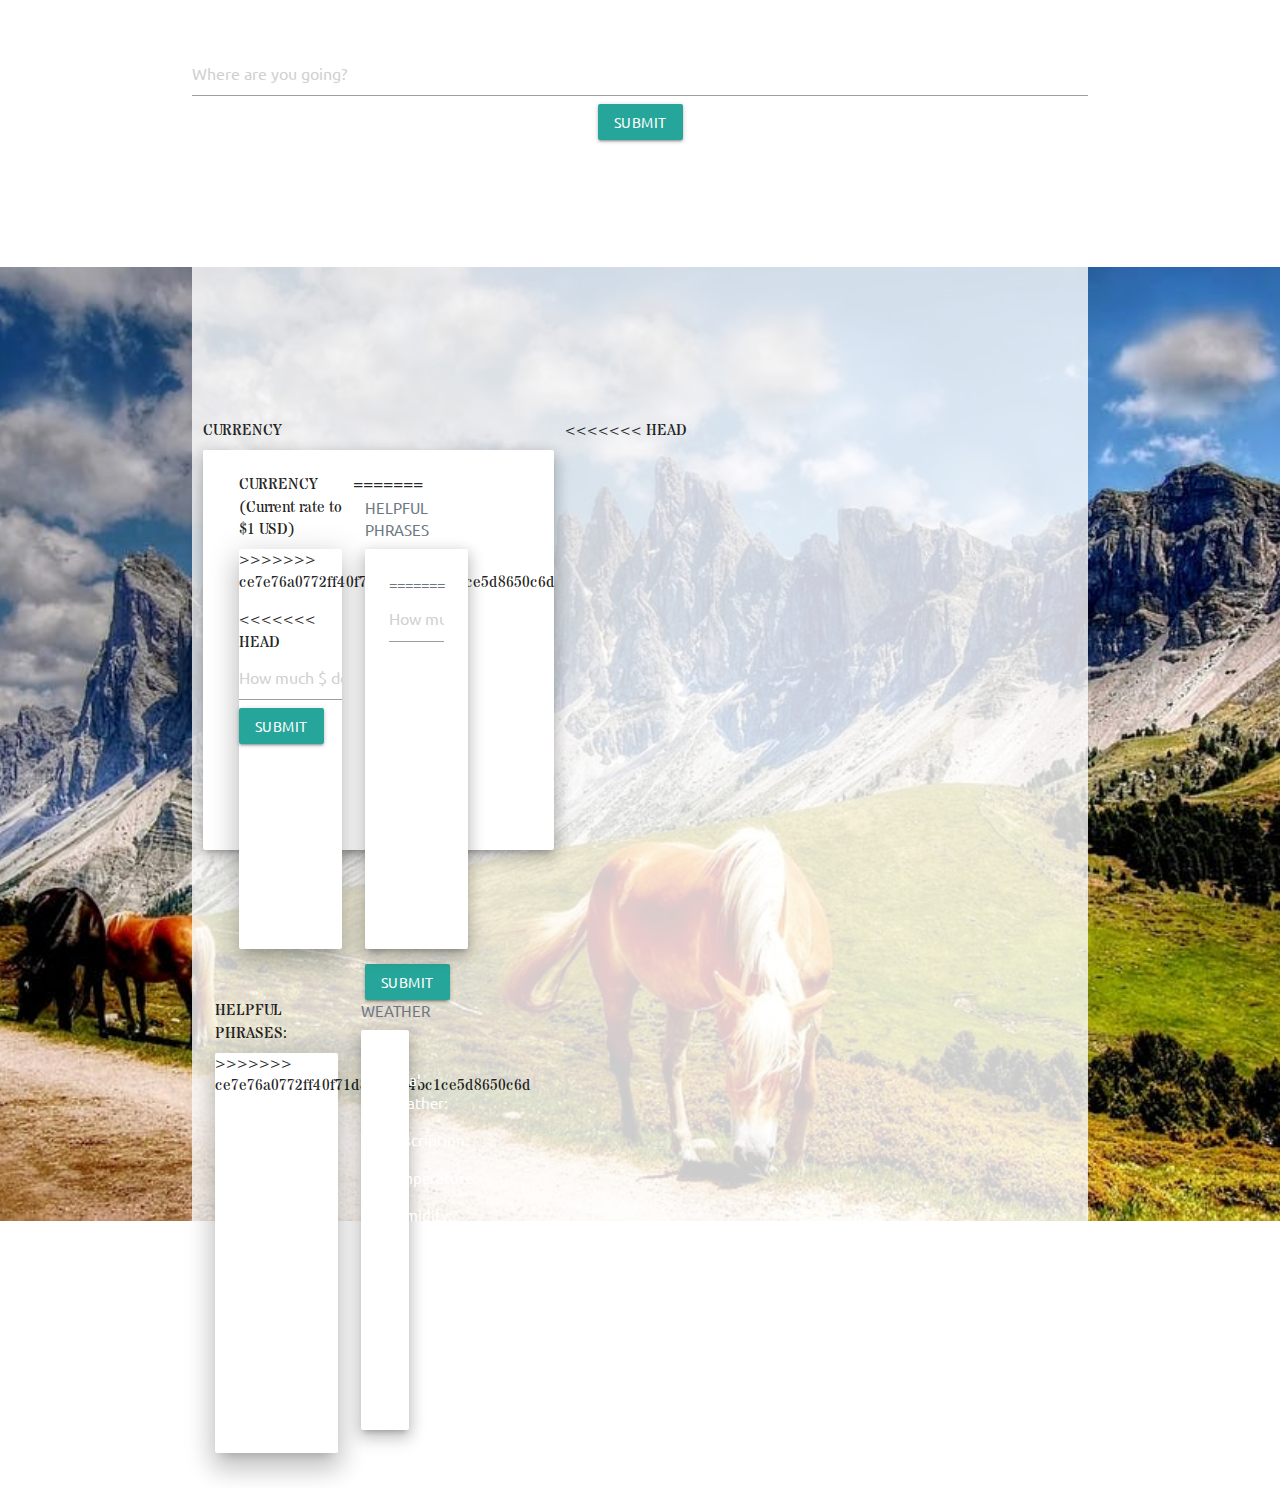
==== index.html @ 08480591 "Merge pull request #37 from DearLorditsNate/fonts" ====
<!DOCTYPE html>
<html>

<head>
  <meta charset="utf-8" />
  <meta http-equiv="X-UA-Compatible" content="IE=edge">
  <title>Traveler Check | Main Page</title>
  <meta name="viewport" content="width=device-width, initial-scale=1">
<!-- Materialize CSS-->
  <link rel="stylesheet" href="https://cdnjs.cloudflare.com/ajax/libs/materialize/1.0.0/css/materialize.min.css">
<!-- Css -->
  <link rel="stylesheet" type="text/css" media="screen" href="assets/css/style.css" />
<!-- google fonts -->
<link href="https://fonts.googleapis.com/css?family=Stardos+Stencil:700|Ubuntu:700" rel="stylesheet">
</head>



<body>
<!-- Start container -->
  <div class="container transparency">
<!-- Header Row -->
    <div class="row header-row">
      <div class="row s12">
<!-- Search Bar -->
        <form class="center-align">
          <div class="form-group">
            <input type="text" class="form-control z-depth-3 notransparency" id="city" placeholder="Where are you going?">
          </div>
          <button type="submit" class="btn" id="search">Submit</button>
        </form>
      </div>
    </div>

    <!-- Location Row -->
    <div class="row">
      <div class="col s12 center-align">
        <h3 id="location"></h3>
      </div>
    </div>

<!-- Location Row -->
    <div class="row">
      <div class="col s12 center-align">
        <h3 id="location"></h3>
      </div>
    </div>



<!-- Content Row -->
    <div class="row">
<<<<<<< HEAD
<!-- Content Left -->
<!-- Currency -->
      <div class="col s5 cur">CURRENCY
        <div class="card card-panel medium z-depth-3 test1 notransparency">
=======
      <!-- Content Left -->
      <!-- Currency -->
      <div class="col s5">CURRENCY (Current rate to $1 USD)
        <div class="card medium z-depth-4 test1 notransparency">
>>>>>>> ce7e76a0772ff40f71d8c83864bc1ce5d8650c6d
          <p class="white-text">
            <span class="white-text" id="currency">
            </span>
          </p>
          <div class="form-group">
<<<<<<< HEAD
            <input type="text" class="form-control z-depth-3 notransparency" id="money" placeholder="How much $ do you want to bring?">
          </div>
          <button type="submit" class="btn" id="convert">Submit</button>
        </div>
      </div>



<!-- Phrases -->
      <div class="col s5 phr">HELPFUL PHRASES
        <div class="card card-panel medium z-depth-3 test2 notransparency">
=======
            <input type="text" class="form-control z-depth-4 notransparency" id="money" placeholder="How much $ do you want to bring?">
          </div>
          <button type="submit" class="btn" id="convert">Submit</button>
          <div id="result"></div>
        </div>
      </div>

      <!-- Phrases -->
      <div class="col s5">HELPFUL PHRASES:
        <div class="card medium z-depth-4 test2 notransparency">
>>>>>>> ce7e76a0772ff40f71d8c83864bc1ce5d8650c6d
          <p class="white-text">
            <span class="white-text" id="phrases">
            </span>
          </p>
        </div>
      </div>



<!-- Content Right -->
<!-- WEATHER -->
      <div class="col s2 wea">WEATHER
        <div class="card card-panel medium z-depth-3 test3 notransparency">
<!-- Local Weather -->
          <p class="white-text">
            Local Weather:
            <span class="white-text" id="weather">
            </span>
<!-- Description -->
          <p class="white-text">
            Description:
            <span class="white-text" id="description">
            </span>
          <p class="white-text">
<!-- Temperature -->
            Temperature:
            <span class="white-text" id="temperature">
            </span>
<!-- Weather Icon -->
          <div id="icon">
          </div>
          <p class="white-text">
<!-- Humidity -->
            Humidity:
            <span class="white-text" id="humidity">
            </span>
          </p>
        </div>
      </div>
    </div>
  </div>









<!-- Moment JS  <script src="https://cdnjs.cloudflare.com/ajax/libs/moment-timezone/0.5.23/moment-timezone.min.js"></script> -->


<!-- Jquery -->
  <script src="https://code.jquery.com/jquery-3.3.1.min.js" integrity="sha256-FgpCb/KJQlLNfOu91ta32o/NMZxltwRo8QtmkMRdAu8="
    crossorigin="anonymous"></script>
<!-- Materialize JS -->
  <script src="https://cdnjs.cloudflare.com/ajax/libs/materialize/1.0.0/js/materialize.min.js"></script>
<!-- Currency Codes -->
  <script src="assets/javascript/currency_codes.js"></script>
<!-- Javascript -->
  <script src="assets/javascript/app.js"></script>

</body>

</html>
---- assets/css/style.css ----
body {
    background-image: url("../images/bg.jpg");
    background-repeat: no-repeat;
    background-position: center;
    background-size: 120%;
    font-family: 'Ubuntu', sans-serif;
    font-family: 'Stardos Stencil', cursive;
}



#location {
    font-family: 'Stardos Stencil', cursive;
    margin-bottom: 100px;
    color: #32383E;
}



.transparency {
    background-color: white; 
    size: auto;
    background-color: rgba(255, 255, 255, 0.8);
}



.notransparency {
    background-color: white;
}



form {
    margin-top: 50px;
}

<<<<<<< HEAD


.cur {
    font-family: 'Ubuntu', sans-serif;
    color: #6C7782;
    font-size: 15px;
}



.phr {
    font-family: 'Ubuntu', sans-serif;
    color: #6C7782;
    font-size: 15px;
}



.wea {
    font-family: 'Ubuntu', sans-serif;
    color: #6C7782;
    font-size: 15px;
}



#city {
=======
#city,
#money {
>>>>>>> ce7e76a0772ff40f71d8c83864bc1ce5d8650c6d
    border-radius: 40px;
    padding: 10px;
    margin-top: 30px;
    margin-bottom: 10px;
    max-width: 60%;
    background-color: white;
    text-align: center;
    font-family: 'Ubuntu', sans-serif;
    font-size: 24px;
    opacity: 1;
}



#money {
    border-radius: 40px;
    margin-top: 30px;
    margin-bottom: 10px;
    max-width: 95%;
    background-color: white;
    text-align: center;
    font-family: 'Ubuntu', sans-serif;
    font-size: 15px;
    opacity: 1;
    float: center;
}



#placeholder {
    color: gray;
}

<<<<<<< HEAD


#search {
    width: 90px;
=======
#search,
#convert {
    width: 100px;
>>>>>>> ce7e76a0772ff40f71d8c83864bc1ce5d8650c6d
    height: 50px;
    font-size: 15px;
    border-radius: 40px;
    background-color: rgb(4, 174, 253);
    text-align: center;
    font-family: 'Ubuntu', sans-serif;
}



#convert {
    width: 72px;
    height: 40px;
    font-size: 10px;
    border-radius: 40px;
    background-color: rgb(4, 174, 253);
    text-align: center;
    font-family: 'Ubuntu', sans-serif;
    }



.test1 {
    background-color: turquoise;
}



.test2 {
    background-color: cornflowerblue;
}



.test3 {
    background-color: slateblue;
}
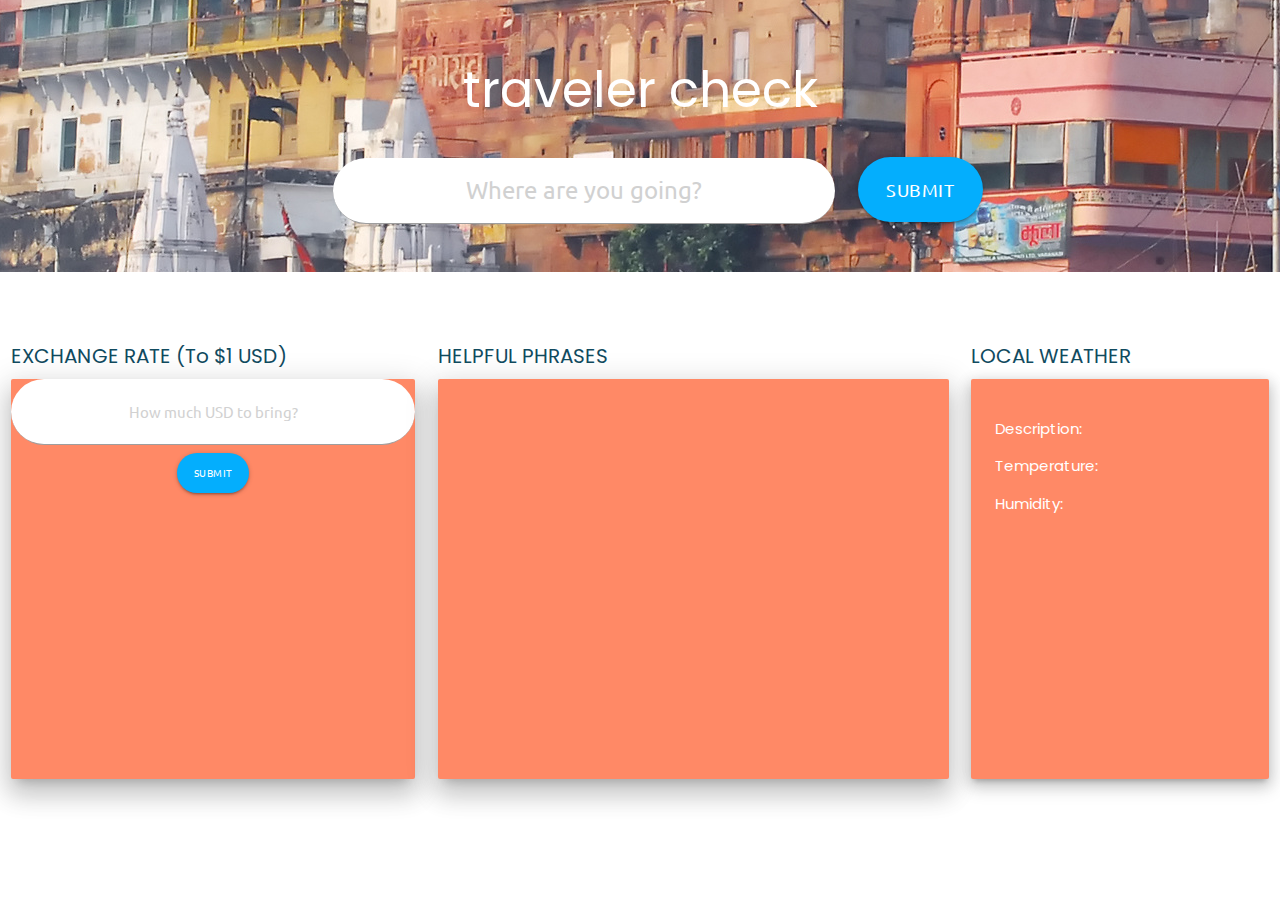
==== commit e7b8f2e3: "update page styling" ====
--- a/index.html
+++ b/index.html
@@ -6,151 +6,114 @@
   <meta http-equiv="X-UA-Compatible" content="IE=edge">
   <title>Traveler Check | Main Page</title>
   <meta name="viewport" content="width=device-width, initial-scale=1">
-<!-- Materialize CSS-->
+  <!-- Materialize CSS-->
   <link rel="stylesheet" href="https://cdnjs.cloudflare.com/ajax/libs/materialize/1.0.0/css/materialize.min.css">
-<!-- Css -->
+  <!-- Css -->
   <link rel="stylesheet" type="text/css" media="screen" href="assets/css/style.css" />
-<!-- google fonts -->
-<link href="https://fonts.googleapis.com/css?family=Stardos+Stencil:700|Ubuntu:700" rel="stylesheet">
+  <!-- google fonts -->
+  <link href="https://fonts.googleapis.com/css?family=Stardos+Stencil:700|Ubuntu:700|Poppins" rel="stylesheet">
 </head>
 
 
 
 <body>
-<!-- Start container -->
-  <div class="container transparency">
-<!-- Header Row -->
-    <div class="row header-row">
-      <div class="row s12">
-<!-- Search Bar -->
-        <form class="center-align">
-          <div class="form-group">
-            <input type="text" class="form-control z-depth-3 notransparency" id="city" placeholder="Where are you going?">
+  <!-- Header Row -->
+  <div class="row header-img">
+    <h1>traveler check</h1>
+    <div class="col s12 center-align">
+      <!-- Search Bar -->
+
+      <div class="row">
+        <form>
+          <div class="form-group valign-wrapper">
+            <div class="col s8">
+              <input type="text" class="form-control z-depth-3 notransparency right" id="city"
+                placeholder="Where are you going?">
+            </div>
+            <div class="col s4">
+              <button type="submit" class="btn left" id="search">Submit</button>
+            </div>
           </div>
-          <button type="submit" class="btn" id="search">Submit</button>
         </form>
       </div>
     </div>
+  </div>
 
-    <!-- Location Row -->
-    <div class="row">
-      <div class="col s12 center-align">
-        <h3 id="location"></h3>
+  <!-- Location Row -->
+  <div class="row">
+    <div class="col s12 center-align">
+      <h3 id="location"></h3>
+    </div>
+  </div>
+
+  <!-- Content Row -->
+  <div class="row white">
+    <!-- Content Left -->
+    <!-- Currency -->
+    <div class="col s4"><span class="sub-head">EXCHANGE RATE (To $1 USD)</span>
+      <div class="card medium z-depth-4 test1 notransparency center-align">
+          <span class="white-text" id="currency">
+          </span>
+ 
+        <!-- Search Bar -->
+        <div class="form-group">
+          <input type="text" class="form-control z-depth-4 notransparency" id="money"
+            placeholder="How much USD to bring?">
+        </div>
+        <button type="submit" class="btn" id="convert">Submit</button>
+        <!-- Result -->
+        <div id="result"></div>
       </div>
     </div>
 
-<!-- Location Row -->
-    <div class="row">
-      <div class="col s12 center-align">
-        <h3 id="location"></h3>
+    <!-- Phrases -->
+    <div class="col s5"><span class="sub-head">HELPFUL PHRASES</span>
+      <div class="card medium z-depth-4 test2 notransparency">
+          <span class="white-text" id="phrases">
+          </span>
       </div>
     </div>
 
 
 
-<!-- Content Row -->
-    <div class="row">
-<<<<<<< HEAD
-<!-- Content Left -->
-<!-- Currency -->
-      <div class="col s5 cur">CURRENCY
-        <div class="card card-panel medium z-depth-3 test1 notransparency">
-=======
-      <!-- Content Left -->
-      <!-- Currency -->
-      <div class="col s5">CURRENCY (Current rate to $1 USD)
-        <div class="card medium z-depth-4 test1 notransparency">
->>>>>>> ce7e76a0772ff40f71d8c83864bc1ce5d8650c6d
-          <p class="white-text">
-            <span class="white-text" id="currency">
-            </span>
-          </p>
-          <div class="form-group">
-<<<<<<< HEAD
-            <input type="text" class="form-control z-depth-3 notransparency" id="money" placeholder="How much $ do you want to bring?">
-          </div>
-          <button type="submit" class="btn" id="convert">Submit</button>
+    <!-- Content Right -->
+    <!-- WEATHER -->
+    <div class="col s3"><span class="sub-head">LOCAL WEATHER</span>
+      <div class="card card-panel medium z-depth-3 test3 notransparency">
+        <!-- Weather Icon -->
+        <div id="icon">
         </div>
-      </div>
+        <!-- Description -->
+        <p class="white-text">
+          Description:
+          <span class="white-text" id="description">
+          </span>
+        <!-- Temperature -->
+        <p class="white-text">
+          Temperature:
+          <span class="white-text" id="temperature">
+          </span>
 
-
-
-<!-- Phrases -->
-      <div class="col s5 phr">HELPFUL PHRASES
-        <div class="card card-panel medium z-depth-3 test2 notransparency">
-=======
-            <input type="text" class="form-control z-depth-4 notransparency" id="money" placeholder="How much $ do you want to bring?">
-          </div>
-          <button type="submit" class="btn" id="convert">Submit</button>
-          <div id="result"></div>
-        </div>
-      </div>
-
-      <!-- Phrases -->
-      <div class="col s5">HELPFUL PHRASES:
-        <div class="card medium z-depth-4 test2 notransparency">
->>>>>>> ce7e76a0772ff40f71d8c83864bc1ce5d8650c6d
-          <p class="white-text">
-            <span class="white-text" id="phrases">
-            </span>
-          </p>
-        </div>
-      </div>
-
-
-
-<!-- Content Right -->
-<!-- WEATHER -->
-      <div class="col s2 wea">WEATHER
-        <div class="card card-panel medium z-depth-3 test3 notransparency">
-<!-- Local Weather -->
-          <p class="white-text">
-            Local Weather:
-            <span class="white-text" id="weather">
-            </span>
-<!-- Description -->
-          <p class="white-text">
-            Description:
-            <span class="white-text" id="description">
-            </span>
-          <p class="white-text">
-<!-- Temperature -->
-            Temperature:
-            <span class="white-text" id="temperature">
-            </span>
-<!-- Weather Icon -->
-          <div id="icon">
-          </div>
-          <p class="white-text">
-<!-- Humidity -->
-            Humidity:
-            <span class="white-text" id="humidity">
-            </span>
-          </p>
-        </div>
+        <!-- Humidity -->
+        <p class="white-text">
+          Humidity:
+          <span class="white-text" id="humidity">
+          </span>
+        </p>
       </div>
     </div>
   </div>
 
 
 
-
-
-
-
-
-
-<!-- Moment JS  <script src="https://cdnjs.cloudflare.com/ajax/libs/moment-timezone/0.5.23/moment-timezone.min.js"></script> -->
-
-
-<!-- Jquery -->
-  <script src="https://code.jquery.com/jquery-3.3.1.min.js" integrity="sha256-FgpCb/KJQlLNfOu91ta32o/NMZxltwRo8QtmkMRdAu8="
-    crossorigin="anonymous"></script>
-<!-- Materialize JS -->
+  <!-- Jquery -->
+  <script src="https://code.jquery.com/jquery-3.3.1.min.js"
+    integrity="sha256-FgpCb/KJQlLNfOu91ta32o/NMZxltwRo8QtmkMRdAu8=" crossorigin="anonymous"></script>
+  <!-- Materialize JS -->
   <script src="https://cdnjs.cloudflare.com/ajax/libs/materialize/1.0.0/js/materialize.min.js"></script>
-<!-- Currency Codes -->
+  <!-- Currency Codes -->
   <script src="assets/javascript/currency_codes.js"></script>
-<!-- Javascript -->
+  <!-- Javascript -->
   <script src="assets/javascript/app.js"></script>
 
 </body>
--- a/assets/css/style.css
+++ b/assets/css/style.css
@@ -1,21 +1,31 @@
 body {
-    background-image: url("../images/bg.jpg");
+    font-family: 'Ubuntu', sans-serif;
+    font-family: 'Poppins', sans-serif;
+    color: #114B5F;
+}
+
+.header-img {
+ background-image: url("../images/AdobeStock_14921374.jpeg");
     background-repeat: no-repeat;
     background-position: center;
-    background-size: 120%;
-    font-family: 'Ubuntu', sans-serif;
-    font-family: 'Stardos Stencil', cursive;
+    padding: 20px;
 }
 
+h1 {
+    text-align: center;
+    font-size: 50px;
+    margin-bottom: -10px;
+    color: white;
+}
 
+.sub-head {
+    font-size: 20px;
+}
 
 #location {
-    font-family: 'Stardos Stencil', cursive;
-    margin-bottom: 100px;
-    color: #32383E;
+    font-family: 'Poppins', sans-serif;
+    color: #114B5F;
 }
-
-
 
 .transparency {
     background-color: white; 
@@ -23,102 +33,45 @@
     background-color: rgba(255, 255, 255, 0.8);
 }
 
-
-
 .notransparency {
     background-color: white;
 }
-
-
 
 form {
     margin-top: 50px;
 }
 
-<<<<<<< HEAD
-
-
-.cur {
-    font-family: 'Ubuntu', sans-serif;
-    color: #6C7782;
-    font-size: 15px;
-}
-
-
-
-.phr {
-    font-family: 'Ubuntu', sans-serif;
-    color: #6C7782;
-    font-size: 15px;
-}
-
-
-
-.wea {
-    font-family: 'Ubuntu', sans-serif;
-    color: #6C7782;
-    font-size: 15px;
-}
-
-
-
-#city {
-=======
 #city,
 #money {
->>>>>>> ce7e76a0772ff40f71d8c83864bc1ce5d8650c6d
     border-radius: 40px;
     padding: 10px;
-    margin-top: 30px;
-    margin-bottom: 10px;
     max-width: 60%;
     background-color: white;
     text-align: center;
     font-family: 'Ubuntu', sans-serif;
     font-size: 24px;
-    opacity: 1;
+    /* opacity: 1; */
 }
 
-
-
 #money {
-    border-radius: 40px;
-    margin-top: 30px;
-    margin-bottom: 10px;
     max-width: 95%;
-    background-color: white;
-    text-align: center;
-    font-family: 'Ubuntu', sans-serif;
     font-size: 15px;
-    opacity: 1;
-    float: center;
 }
-
-
 
 #placeholder {
     color: gray;
 }
 
-<<<<<<< HEAD
-
-
 #search {
-    width: 90px;
-=======
-#search,
-#convert {
-    width: 100px;
->>>>>>> ce7e76a0772ff40f71d8c83864bc1ce5d8650c6d
-    height: 50px;
-    font-size: 15px;
+    width: 125px;
+    height: 65px;
+    font-size: 18px;
     border-radius: 40px;
     background-color: rgb(4, 174, 253);
     text-align: center;
     font-family: 'Ubuntu', sans-serif;
+    margin-bottom: 10px;
 }
-
-
 
 #convert {
     width: 72px;
@@ -130,20 +83,8 @@
     font-family: 'Ubuntu', sans-serif;
     }
 
-
-
-.test1 {
-    background-color: turquoise;
-}
-
-
-
-.test2 {
-    background-color: cornflowerblue;
-}
-
-
-
+.test1,
+.test2,
 .test3 {
-    background-color: slateblue;
+    background-color: #FF8966;
 }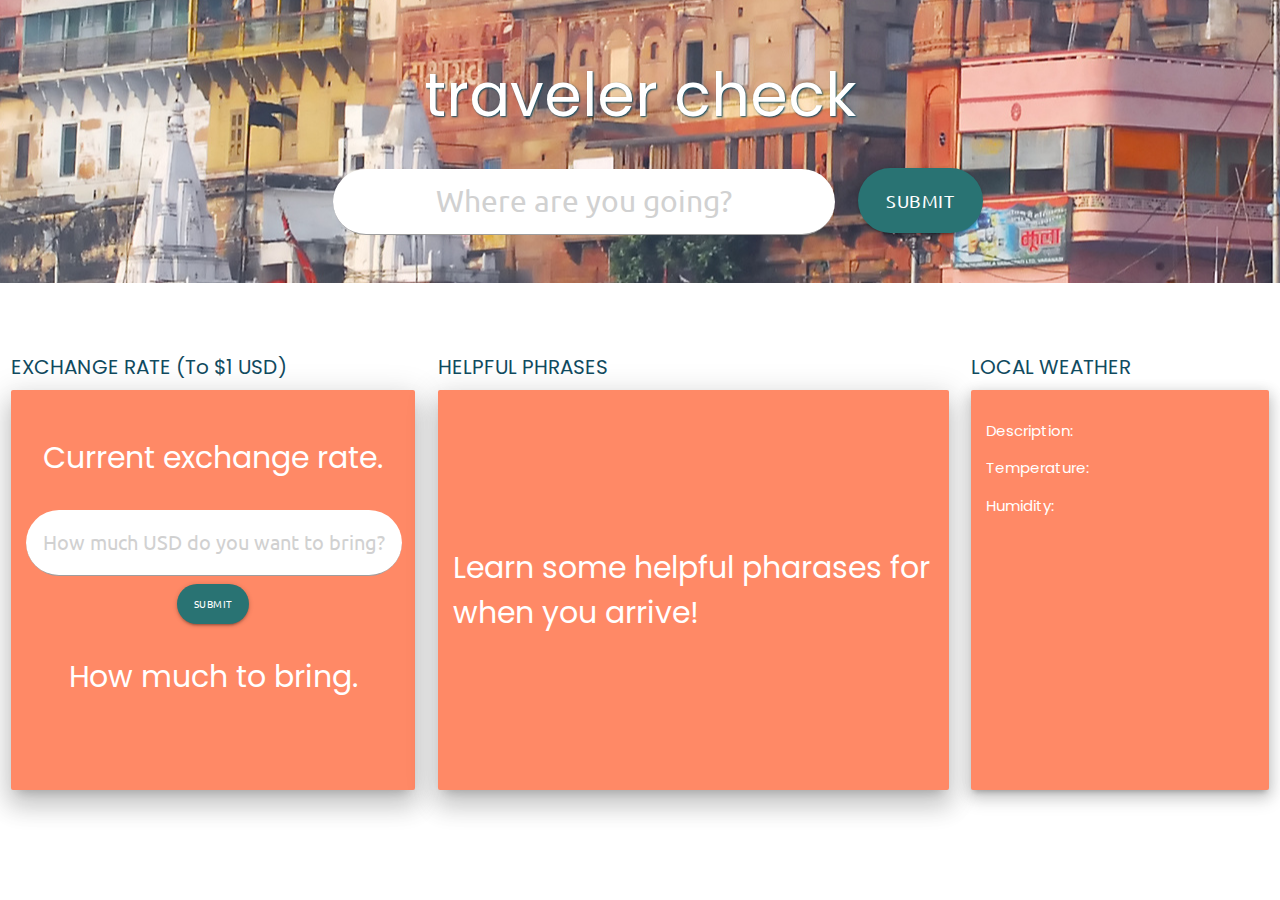
==== commit e98caedf: "Merge pull request #40 from DearLorditsNate/style_updates" ====
--- a/index.html
+++ b/index.html
@@ -27,7 +27,7 @@
         <form>
           <div class="form-group valign-wrapper">
             <div class="col s8">
-              <input type="text" class="form-control z-depth-3 notransparency right" id="city"
+              <input type="text" class="form-control z-depth-3 right" id="city"
                 placeholder="Where are you going?">
             </div>
             <div class="col s4">
@@ -51,25 +51,28 @@
     <!-- Content Left -->
     <!-- Currency -->
     <div class="col s4"><span class="sub-head">EXCHANGE RATE (To $1 USD)</span>
-      <div class="card medium z-depth-4 test1 notransparency center-align">
+      <div class="card medium z-depth-4 card-bg center-align">
           <span class="white-text" id="currency">
+            <p class="rate">Current exchange rate.</p>
           </span>
- 
         <!-- Search Bar -->
         <div class="form-group">
-          <input type="text" class="form-control z-depth-4 notransparency" id="money"
-            placeholder="How much USD to bring?">
+          <input type="text" class="form-control z-depth-4" id="money"
+            placeholder="How much USD do you want to bring?">
         </div>
         <button type="submit" class="btn" id="convert">Submit</button>
         <!-- Result -->
-        <div id="result"></div>
+        <span class="white-text" id="result">
+          <p class="rate">How much to bring.</p>
+        </span>
       </div>
     </div>
 
     <!-- Phrases -->
     <div class="col s5"><span class="sub-head">HELPFUL PHRASES</span>
-      <div class="card medium z-depth-4 test2 notransparency">
+      <div class="card medium z-depth-4 card-bg valign-wrapper">
           <span class="white-text" id="phrases">
+            <p class="white-text rate">Learn some helpful pharases for when you arrive!</p>
           </span>
       </div>
     </div>
@@ -79,7 +82,7 @@
     <!-- Content Right -->
     <!-- WEATHER -->
     <div class="col s3"><span class="sub-head">LOCAL WEATHER</span>
-      <div class="card card-panel medium z-depth-3 test3 notransparency">
+      <div class="card card-panel medium z-depth-3 card-bg">
         <!-- Weather Icon -->
         <div id="icon">
         </div>
--- a/assets/css/style.css
+++ b/assets/css/style.css
@@ -13,28 +13,31 @@
 
 h1 {
     text-align: center;
-    font-size: 50px;
+    font-size: 60px;
     margin-bottom: -10px;
     color: white;
+    text-shadow: 1px 1px 2px #114B5F;
 }
 
 .sub-head {
     font-size: 20px;
 }
 
+.it {
+    font-style: italic;
+}
+
+.rate {
+    font-size: 30px;
+}
+
+.phrase {
+    font-size: 20px;
+}
+
 #location {
     font-family: 'Poppins', sans-serif;
     color: #114B5F;
-}
-
-.transparency {
-    background-color: white; 
-    size: auto;
-    background-color: rgba(255, 255, 255, 0.8);
-}
-
-.notransparency {
-    background-color: white;
 }
 
 form {
@@ -49,17 +52,12 @@
     background-color: white;
     text-align: center;
     font-family: 'Ubuntu', sans-serif;
-    font-size: 24px;
-    /* opacity: 1; */
+    font-size: 30px;
 }
 
 #money {
     max-width: 95%;
-    font-size: 15px;
-}
-
-#placeholder {
-    color: gray;
+    font-size: 20px;
 }
 
 #search {
@@ -67,7 +65,7 @@
     height: 65px;
     font-size: 18px;
     border-radius: 40px;
-    background-color: rgb(4, 174, 253);
+    background-color: #297373;
     text-align: center;
     font-family: 'Ubuntu', sans-serif;
     margin-bottom: 10px;
@@ -78,13 +76,12 @@
     height: 40px;
     font-size: 10px;
     border-radius: 40px;
-    background-color: rgb(4, 174, 253);
+    background-color: #297373;
     text-align: center;
     font-family: 'Ubuntu', sans-serif;
     }
 
-.test1,
-.test2,
-.test3 {
+.card-bg {
     background-color: #FF8966;
+    padding: 15px;
 }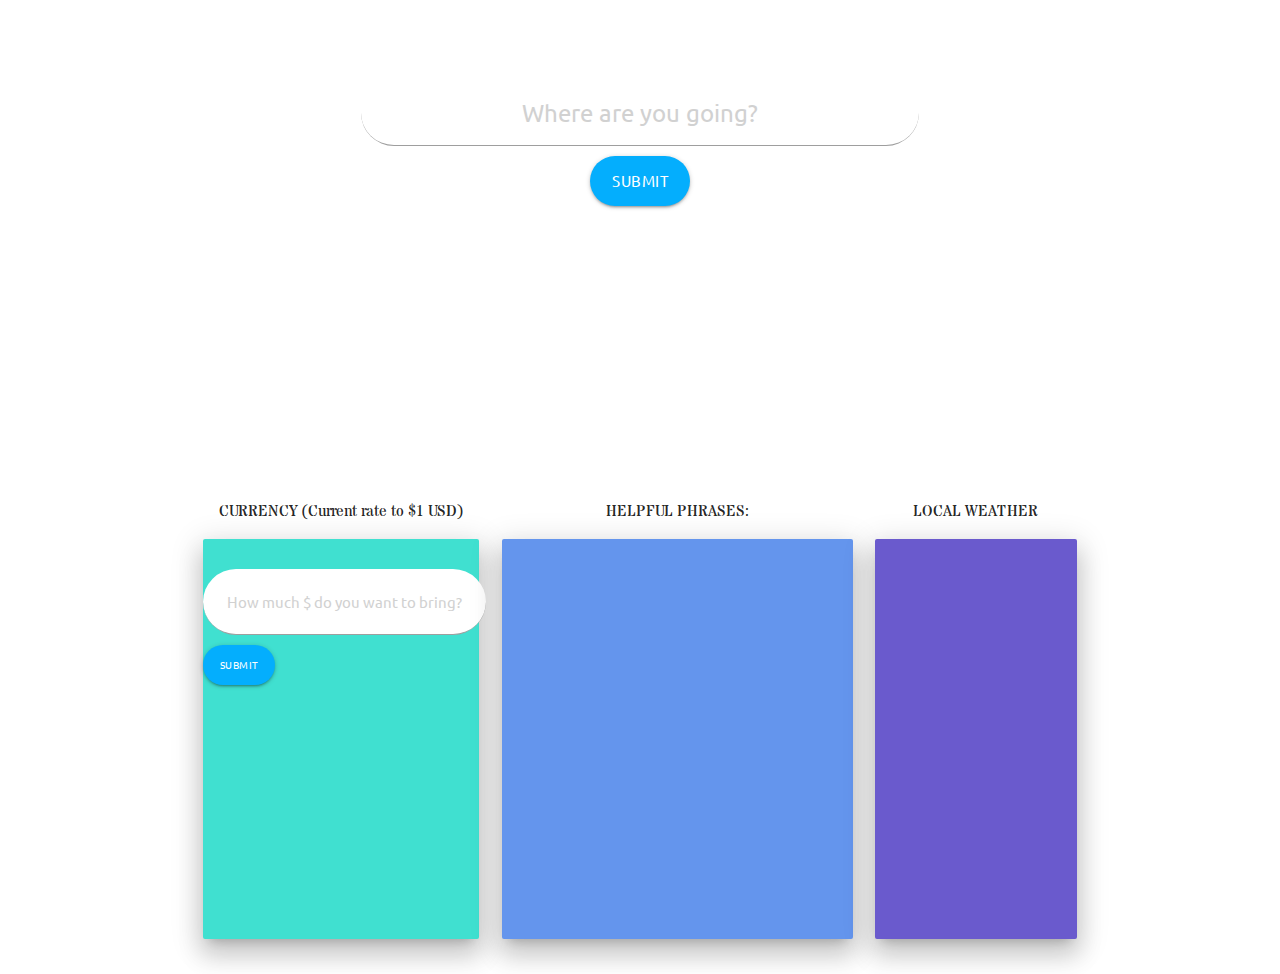
==== commit 1d0579a4: "whatever" ====
--- a/index.html
+++ b/index.html
@@ -6,117 +6,153 @@
   <meta http-equiv="X-UA-Compatible" content="IE=edge">
   <title>Traveler Check | Main Page</title>
   <meta name="viewport" content="width=device-width, initial-scale=1">
-  <!-- Materialize CSS-->
+<!-- Materialize CSS-->
   <link rel="stylesheet" href="https://cdnjs.cloudflare.com/ajax/libs/materialize/1.0.0/css/materialize.min.css">
-  <!-- Css -->
+<!-- Css -->
   <link rel="stylesheet" type="text/css" media="screen" href="assets/css/style.css" />
-  <!-- google fonts -->
-  <link href="https://fonts.googleapis.com/css?family=Stardos+Stencil:700|Ubuntu:700|Poppins" rel="stylesheet">
+<!-- google fonts -->
+<link href="https://fonts.googleapis.com/css?family=Stardos+Stencil:700|Ubuntu:700" rel="stylesheet">
 </head>
 
 
 
 <body>
-  <!-- Header Row -->
-  <div class="row header-img">
-    <h1>traveler check</h1>
-    <div class="col s12 center-align">
-      <!-- Search Bar -->
-
-      <div class="row">
-        <form>
-          <div class="form-group valign-wrapper">
-            <div class="col s8">
-              <input type="text" class="form-control z-depth-3 right" id="city"
-                placeholder="Where are you going?">
-            </div>
-            <div class="col s4">
-              <button type="submit" class="btn left" id="search">Submit</button>
-            </div>
+<!-- Start container -->
+  <div class="container transparency">
+<!-- Header Row -->
+    <div class="row header-row">
+      <div class="row s12">
+<!-- Search Bar -->
+        <form class="center-align">
+          <div class="form-group">
+            <input type="text" class="form-control z-depth-3 notransparency" id="city" placeholder="Where are you going?">
           </div>
+          <button type="submit" class="btn" id="search">Submit</button>
         </form>
       </div>
     </div>
-  </div>
 
-  <!-- Location Row -->
-  <div class="row">
-    <div class="col s12 center-align">
-      <h3 id="location"></h3>
-    </div>
-  </div>
-
-  <!-- Content Row -->
-  <div class="row white">
-    <!-- Content Left -->
-    <!-- Currency -->
-    <div class="col s4"><span class="sub-head">EXCHANGE RATE (To $1 USD)</span>
-      <div class="card medium z-depth-4 card-bg center-align">
-          <span class="white-text" id="currency">
-            <p class="rate">Current exchange rate.</p>
-          </span>
-        <!-- Search Bar -->
-        <div class="form-group">
-          <input type="text" class="form-control z-depth-4" id="money"
-            placeholder="How much USD do you want to bring?">
-        </div>
-        <button type="submit" class="btn" id="convert">Submit</button>
-        <!-- Result -->
-        <span class="white-text" id="result">
-          <p class="rate">How much to bring.</p>
-        </span>
+    <!-- Location Row -->
+    <div class="row">
+      <div class="col s12 center-align">
+        <h3 id="location"></h3>
       </div>
     </div>
 
-    <!-- Phrases -->
-    <div class="col s5"><span class="sub-head">HELPFUL PHRASES</span>
-      <div class="card medium z-depth-4 card-bg valign-wrapper">
-          <span class="white-text" id="phrases">
-            <p class="white-text rate">Learn some helpful pharases for when you arrive!</p>
-          </span>
+<!-- Location Row -->
+    <div class="row">
+      <div class="col s12 center-align">
+        <h3 id="location"></h3>
       </div>
     </div>
 
 
 
-    <!-- Content Right -->
-    <!-- WEATHER -->
-    <div class="col s3"><span class="sub-head">LOCAL WEATHER</span>
-      <div class="card card-panel medium z-depth-3 card-bg">
-        <!-- Weather Icon -->
-        <div id="icon">
+<!-- Content Row -->
+    <div class="row">
+      <!-- Content Left -->
+      <!-- Currency -->
+      <div class="col s4">
+        <p class="center-align">CURRENCY (Current rate to $1 USD)</p>
+        <div class="card medium z-depth-4 test1 notransparency">
+          <p class="white-text">
+            <span class="white-text" id="currency">
+            </span>
+          </p>
+          <div class="form-group">
+            <input type="text" class="form-control z-depth-4 notransparency" id="money" placeholder="How much $ do you want to bring?">
+          </div>
+          <button type="submit" class="btn" id="convert">Submit</button>
+          <div id="result"></div>
         </div>
-        <!-- Description -->
-        <p class="white-text">
-          Description:
-          <span class="white-text" id="description">
-          </span>
-        <!-- Temperature -->
-        <p class="white-text">
-          Temperature:
-          <span class="white-text" id="temperature">
-          </span>
+      </div>
 
-        <!-- Humidity -->
-        <p class="white-text">
-          Humidity:
-          <span class="white-text" id="humidity">
-          </span>
-        </p>
+      <!-- Phrases -->
+      <div class="col s5">
+        <p class="center-align">HELPFUL PHRASES:</p>
+        <div class="card medium z-depth-4 test2 notransparency">
+          <p class="white-text">
+            <span class="white-text" id="phrases">
+            </span>
+          </p>
+        </div>
+      </div>
+
+
+
+<!-- Content Right -->
+<!-- WEATHER -->
+
+      <div class="col s3 wea">
+
+
+        <p class="center-align">LOCAL WEATHER</p>
+        <div class="card card-panel medium z-depth-4 test3 notransparency">
+          
+
+<!-- Description -->
+          <div class="row">
+            <div class="col s12">
+            <span>
+              <h6 class="white-text center-align"  id="description"></h6>
+            </span>
+          </div>
+        </div>
+<!-- Weather Icon -->
+          <div class="row">
+              <div class="col s6">
+            <div class="left-align" id="icon">
+          </div>
+        </div>
+
+<!-- Temperature -->
+          <div class="col s6">
+            <span>
+                <h5 class="white-text right-align" id="temperature"></h5>
+            </span>
+          </div>
+        </div>
+
+<!-- Temperature Maximum-->
+<div class="row">
+    <span class="white-text left-align" id="temperature-max">
+    </span>
+    </div>
+
+
+<!-- Temperature Minumum-->
+<div class="row">
+    <span class="white-text left-align" id="temperature-min">
+    </span>
+    </div>
+<!-- Humidity -->
+        <div class="row">
+            <span class="white-text left-align" id="humidity">
+            </span>
+  
+        </div>
       </div>
     </div>
   </div>
+</div>
 
 
 
-  <!-- Jquery -->
-  <script src="https://code.jquery.com/jquery-3.3.1.min.js"
-    integrity="sha256-FgpCb/KJQlLNfOu91ta32o/NMZxltwRo8QtmkMRdAu8=" crossorigin="anonymous"></script>
-  <!-- Materialize JS -->
+
+
+
+
+<!-- Moment JS  <script src="https://cdnjs.cloudflare.com/ajax/libs/moment-timezone/0.5.23/moment-timezone.min.js"></script> -->
+
+
+<!-- Jquery -->
+  <script src="https://code.jquery.com/jquery-3.3.1.min.js" integrity="sha256-FgpCb/KJQlLNfOu91ta32o/NMZxltwRo8QtmkMRdAu8="
+    crossorigin="anonymous"></script>
+<!-- Materialize JS -->
   <script src="https://cdnjs.cloudflare.com/ajax/libs/materialize/1.0.0/js/materialize.min.js"></script>
-  <!-- Currency Codes -->
+<!-- Currency Codes -->
   <script src="assets/javascript/currency_codes.js"></script>
-  <!-- Javascript -->
+<!-- Javascript -->
   <script src="assets/javascript/app.js"></script>
 
 </body>
--- a/assets/css/style.css
+++ b/assets/css/style.css
@@ -1,44 +1,35 @@
 body {
+    background-image: url("../images/bgM.jpeg");
+    background-repeat: no-repeat;
+    background-position: center;
+    background-size: 120%;
     font-family: 'Ubuntu', sans-serif;
-    font-family: 'Poppins', sans-serif;
-    color: #114B5F;
+    font-family: 'Stardos Stencil', cursive;
 }
 
-.header-img {
- background-image: url("../images/AdobeStock_14921374.jpeg");
-    background-repeat: no-repeat;
-    background-position: center;
-    padding: 20px;
+
+
+#location {
+    font-family: 'Stardos Stencil', cursive;
+    margin-bottom: 100px;
+    color: #32383E;
 }
 
-h1 {
-    text-align: center;
-    font-size: 60px;
-    margin-bottom: -10px;
-    color: white;
-    text-shadow: 1px 1px 2px #114B5F;
+
+
+.transparency {
+    background-color: white; 
+    size: auto;
+    background-color: rgba(255, 255, 255, 0.8);
 }
 
-.sub-head {
-    font-size: 20px;
+
+
+.notransparency {
+    background-color: white;
 }
 
-.it {
-    font-style: italic;
-}
 
-.rate {
-    font-size: 30px;
-}
-
-.phrase {
-    font-size: 20px;
-}
-
-#location {
-    font-family: 'Poppins', sans-serif;
-    color: #114B5F;
-}
 
 form {
     margin-top: 50px;
@@ -48,40 +39,72 @@
 #money {
     border-radius: 40px;
     padding: 10px;
+    margin-top: 30px;
+    margin-bottom: 10px;
     max-width: 60%;
     background-color: white;
     text-align: center;
     font-family: 'Ubuntu', sans-serif;
-    font-size: 30px;
+    font-size: 24px;
+    opacity: 1;
 }
 
+
+
 #money {
+    border-radius: 40px;
+    margin-top: 30px;
+    margin-bottom: 10px;
     max-width: 95%;
-    font-size: 20px;
+    background-color: white;
+    text-align: center;
+    font-family: 'Ubuntu', sans-serif;
+    font-size: 15px;
+    opacity: 1;
+    float: center;
 }
 
-#search {
-    width: 125px;
-    height: 65px;
-    font-size: 18px;
+#placeholder {
+    color: gray;
+}
+
+#search,
+#convert {
+    width: 100px;
+    height: 50px;
+    font-size: 15px;
     border-radius: 40px;
-    background-color: #297373;
+    background-color: rgb(4, 174, 253);
     text-align: center;
     font-family: 'Ubuntu', sans-serif;
-    margin-bottom: 10px;
 }
+
+
 
 #convert {
     width: 72px;
     height: 40px;
     font-size: 10px;
     border-radius: 40px;
-    background-color: #297373;
+    background-color: rgb(4, 174, 253);
     text-align: center;
     font-family: 'Ubuntu', sans-serif;
     }
 
-.card-bg {
-    background-color: #FF8966;
-    padding: 15px;
+
+
+.test1 {
+    background-color: turquoise;
+}
+
+
+
+.test2 {
+    background-color: cornflowerblue;
+}
+
+
+
+.test3 {
+    background-color: slateblue;
 }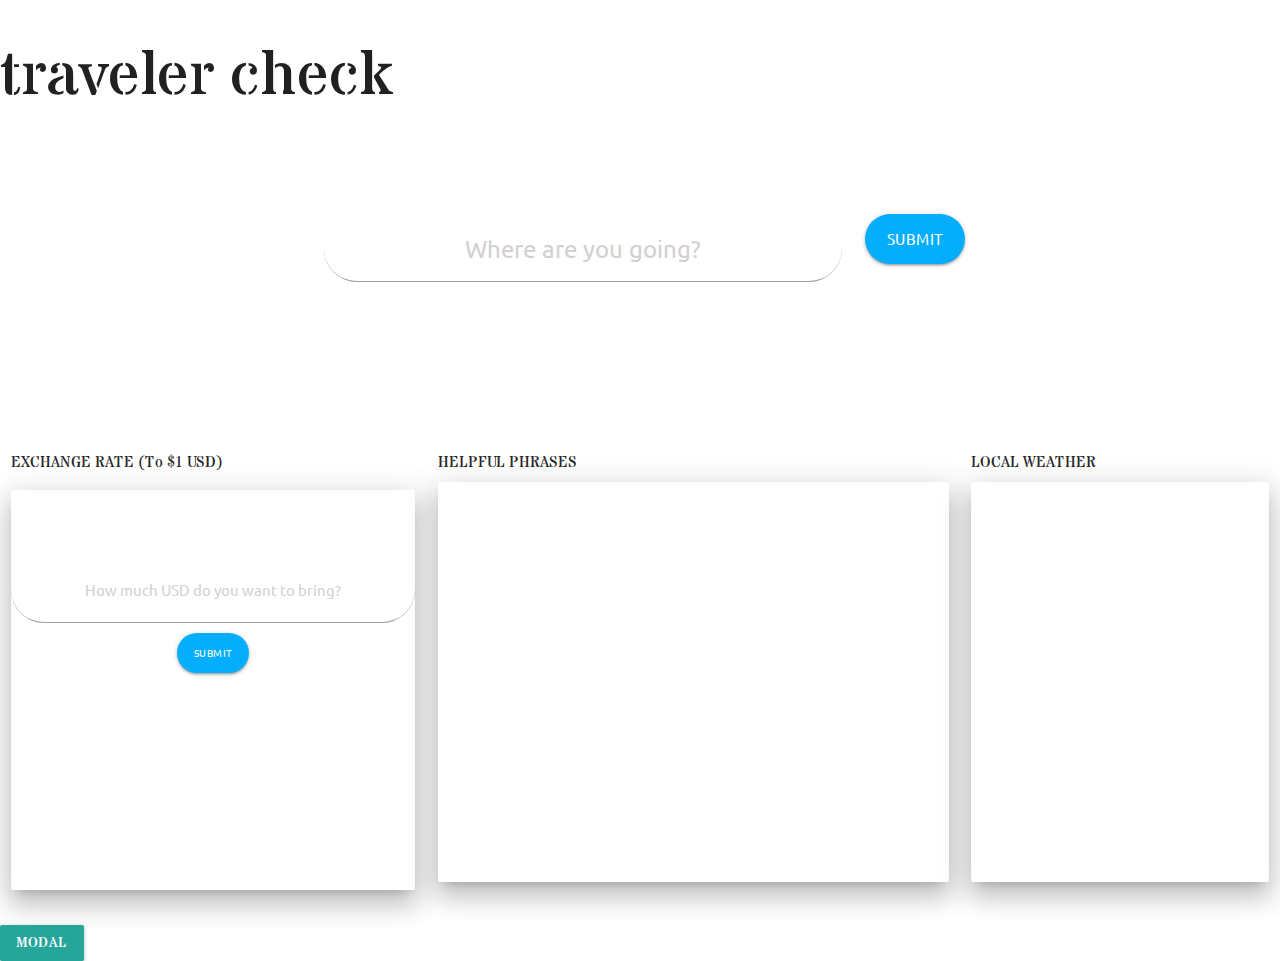
==== commit 019be05e: "adds leos weather styles" ====
--- a/index.html
+++ b/index.html
@@ -6,132 +6,145 @@
   <meta http-equiv="X-UA-Compatible" content="IE=edge">
   <title>Traveler Check | Main Page</title>
   <meta name="viewport" content="width=device-width, initial-scale=1">
-<!-- Materialize CSS-->
+  <!-- Materialize CSS-->
   <link rel="stylesheet" href="https://cdnjs.cloudflare.com/ajax/libs/materialize/1.0.0/css/materialize.min.css">
-<!-- Css -->
+  <!-- Css -->
   <link rel="stylesheet" type="text/css" media="screen" href="assets/css/style.css" />
-<!-- google fonts -->
-<link href="https://fonts.googleapis.com/css?family=Stardos+Stencil:700|Ubuntu:700" rel="stylesheet">
+  <!-- google fonts -->
+  <link href="https://fonts.googleapis.com/css?family=Stardos+Stencil:700|Ubuntu:700|Poppins" rel="stylesheet">
 </head>
 
 
 
 <body>
-<!-- Start container -->
-  <div class="container transparency">
-<!-- Header Row -->
-    <div class="row header-row">
-      <div class="row s12">
-<!-- Search Bar -->
-        <form class="center-align">
-          <div class="form-group">
-            <input type="text" class="form-control z-depth-3 notransparency" id="city" placeholder="Where are you going?">
+  <!-- Header Row -->
+  <div class="row header-img">
+    <h1>traveler check</h1>
+    <div class="col s12 center-align">
+      <!-- Search Bar -->
+
+      <div class="row">
+        <form>
+          <div class="form-group valign-wrapper">
+            <div class="col s8">
+              <input type="text" class="form-control z-depth-3 right" id="city" placeholder="Where are you going?">
+            </div>
+            <div class="col s4">
+              <button type="submit" class="btn left" id="search">Submit</button>
+            </div>
           </div>
-          <button type="submit" class="btn" id="search">Submit</button>
         </form>
       </div>
     </div>
+  </div>
 
-    <!-- Location Row -->
-    <div class="row">
-      <div class="col s12 center-align">
-        <h3 id="location"></h3>
+  <!-- Location Row -->
+  <div class="row">
+    <div class="col s12 center-align">
+      <h3 id="location"></h3>
+    </div>
+  </div>
+
+  <!-- Content Row -->
+  <div class="row white">
+    <!-- Content Left -->
+    <!-- Currency -->
+    <div class="col s4"><span class="sub-head">EXCHANGE RATE (To $1 USD)</span>
+      <div class="card medium z-depth-4 card-bg center-align">
+        <span class="white-text" id="currency">
+          <p class="rate">Current exchange rate.</p>
+        </span>
+        <!-- Search Bar -->
+        <div class="form-group">
+          <input type="text" class="form-control z-depth-4" id="money" placeholder="How much USD do you want to bring?">
+        </div>
+        <button type="submit" class="btn" id="convert">Submit</button>
+        <!-- Result -->
+        <span class="white-text" id="result">
+          <p class="rate">How much to bring.</p>
+        </span>
       </div>
     </div>
 
-<!-- Location Row -->
-    <div class="row">
-      <div class="col s12 center-align">
-        <h3 id="location"></h3>
+    <!-- Phrases -->
+    <div class="col s5"><span class="sub-head">HELPFUL PHRASES</span>
+      <div class="card medium z-depth-4 card-bg valign-wrapper">
+        <span class="white-text" id="phrases">
+          <p class="white-text rate">Learn some helpful pharases for when you arrive!</p>
+        </span>
       </div>
     </div>
 
 
 
-<!-- Content Row -->
-    <div class="row">
-      <!-- Content Left -->
-      <!-- Currency -->
-      <div class="col s4">
-        <p class="center-align">CURRENCY (Current rate to $1 USD)</p>
-        <div class="card medium z-depth-4 test1 notransparency">
-          <p class="white-text">
-            <span class="white-text" id="currency">
-            </span>
-          </p>
-          <div class="form-group">
-            <input type="text" class="form-control z-depth-4 notransparency" id="money" placeholder="How much $ do you want to bring?">
-          </div>
-          <button type="submit" class="btn" id="convert">Submit</button>
-          <div id="result"></div>
-        </div>
-      </div>
+    <!-- Content Right -->
+    <!-- WEATHER -->
+    <!-- <div class="col s3"><span class="sub-head">LOCAL WEATHER</span> -->
+      <!-- <div class="card card-panel medium z-depth-3 card-bg"> -->
+        <!-- Weather Icon -->
+        <!-- <div id="icon"> -->
+        <!-- </div> -->
+        <!-- Description -->
+        <!-- <p class="white-text"> -->
+          <!-- Description: -->
+          <!-- <span class="white-text" id="description"> -->
+          <!-- </span> -->
+          <!-- Temperature -->
+          <!-- <p class="white-text"> -->
+            <!-- Temperature: -->
+            <!-- <span class="white-text" id="temperature"> -->
+            <!-- </span> -->
 
-      <!-- Phrases -->
-      <div class="col s5">
-        <p class="center-align">HELPFUL PHRASES:</p>
-        <div class="card medium z-depth-4 test2 notransparency">
-          <p class="white-text">
-            <span class="white-text" id="phrases">
-            </span>
-          </p>
-        </div>
-      </div>
-
-
+            <!-- Humidity -->
+            <!-- <p class="white-text"> -->
+              <!-- Humidity: -->
+              <!-- <span class="white-text" id="humidity"> -->
+              <!-- </span> -->
+            <!-- </p> -->
+      <!-- </div> -->
+    <!-- </div> -->
 
 <!-- Content Right -->
 <!-- WEATHER -->
+<div class="col s3"><span class="sub-head">LOCAL WEATHER</span>
+  <div class="card card-panel medium z-depth-4 card-bg">
 
-      <div class="col s3 wea">
-
-
-        <p class="center-align">LOCAL WEATHER</p>
-        <div class="card card-panel medium z-depth-4 test3 notransparency">
-          
-
-<!-- Description -->
-          <div class="row">
-            <div class="col s12">
-            <span>
-              <h6 class="white-text center-align"  id="description"></h6>
-            </span>
-          </div>
-        </div>
-<!-- Weather Icon -->
-          <div class="row">
-              <div class="col s6">
-            <div class="left-align" id="icon">
-          </div>
-        </div>
-
-<!-- Temperature -->
-          <div class="col s6">
-            <span>
-                <h5 class="white-text right-align" id="temperature"></h5>
-            </span>
-          </div>
-        </div>
-
-<!-- Temperature Maximum-->
-<div class="row">
-    <span class="white-text left-align" id="temperature-max">
-    </span>
+    <!-- Description -->
+    <div class="row">
+      <div class="col s12">
+        <span>
+          <h6 class="white-text center-align" id="description"></h6>
+        </span>
+      </div>
     </div>
-
-
-<!-- Temperature Minumum-->
-<div class="row">
-    <span class="white-text left-align" id="temperature-min">
-    </span>
-    </div>
-<!-- Humidity -->
-        <div class="row">
-            <span class="white-text left-align" id="humidity">
-            </span>
-  
+    <!-- Weather Icon -->
+    <div class="row">
+      <div class="col s6">
+        <div class="left-align" id="icon">
         </div>
       </div>
+      <!-- Temperature -->
+      <div class="col s6">
+        <span>
+          <h5 class="white-text right-align" id="temperature"></h5>
+        </span>
+      </div>
+    </div>
+    <!-- Temperature Maximum-->
+    <div class="row">
+      <span class="white-text left-align" id="temperature-max">
+      </span>
+    </div>
+    <!-- Temperature Minumum-->
+    <div class="row">
+      <span class="white-text left-align" id="temperature-min">
+      </span>
+    </div>
+    <!-- Humidity -->
+    <div class="row">
+      <span class="white-text left-align" id="humidity">
+      </span>
+
     </div>
   </div>
 </div>
@@ -141,18 +154,33 @@
 
 
 
-
-<!-- Moment JS  <script src="https://cdnjs.cloudflare.com/ajax/libs/moment-timezone/0.5.23/moment-timezone.min.js"></script> -->
+  </div>
 
 
-<!-- Jquery -->
-  <script src="https://code.jquery.com/jquery-3.3.1.min.js" integrity="sha256-FgpCb/KJQlLNfOu91ta32o/NMZxltwRo8QtmkMRdAu8="
-    crossorigin="anonymous"></script>
-<!-- Materialize JS -->
+  <!-- Modal -->
+  <a class="waves-effect waves-light btn modal-trigger" href="#modal1">Modal</a>
+
+  <!-- Modal Structure -->
+  <div id="modal1" class="modal">
+    <div class="modal-content">
+      <h4>You didn't enter a valid location!</h4>
+      <p>Try just entering the name of the city you want to visit.</p>
+    </div>
+    <div class="modal-footer">
+      <a href="#!" class="modal-close waves-effect waves-green btn-flat">OK</a>
+    </div>
+  </div>
+
+
+
+  <!-- Jquery -->
+  <script src="https://code.jquery.com/jquery-3.3.1.min.js"
+    integrity="sha256-FgpCb/KJQlLNfOu91ta32o/NMZxltwRo8QtmkMRdAu8=" crossorigin="anonymous"></script>
+  <!-- Materialize JS -->
   <script src="https://cdnjs.cloudflare.com/ajax/libs/materialize/1.0.0/js/materialize.min.js"></script>
-<!-- Currency Codes -->
+  <!-- Currency Codes -->
   <script src="assets/javascript/currency_codes.js"></script>
-<!-- Javascript -->
+  <!-- Javascript -->
   <script src="assets/javascript/app.js"></script>
 
 </body>
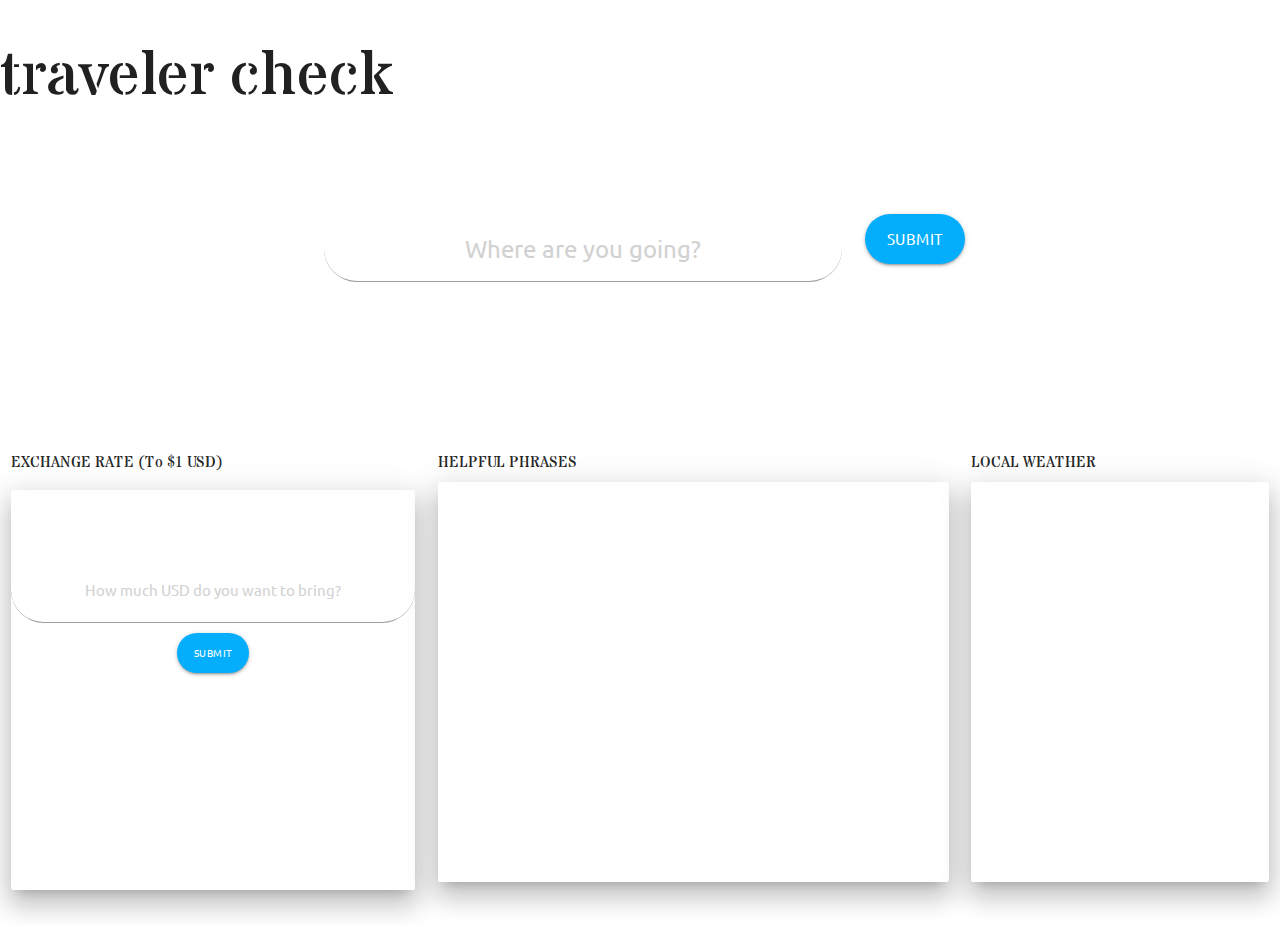
==== commit 42b9fb35: "added input logic and modals" ====
--- a/index.html
+++ b/index.html
@@ -75,96 +75,66 @@
       </div>
     </div>
 
-
-
     <!-- Content Right -->
     <!-- WEATHER -->
-    <!-- <div class="col s3"><span class="sub-head">LOCAL WEATHER</span> -->
-      <!-- <div class="card card-panel medium z-depth-3 card-bg"> -->
+    <div class="col s3"><span class="sub-head">LOCAL WEATHER</span>
+      <div class="card card-panel medium z-depth-4 card-bg">
+        <!-- Description -->
+        <div class="row">
+          <div class="col s12">
+            <span>
+              <h6 class="white-text center-align" id="description"></h6>
+            </span>
+          </div>
+        </div>
         <!-- Weather Icon -->
-        <!-- <div id="icon"> -->
-        <!-- </div> -->
-        <!-- Description -->
-        <!-- <p class="white-text"> -->
-          <!-- Description: -->
-          <!-- <span class="white-text" id="description"> -->
-          <!-- </span> -->
+        <div class="row">
+          <div class="col s6">
+            <div class="left-align" id="icon">
+            </div>
+          </div>
           <!-- Temperature -->
-          <!-- <p class="white-text"> -->
-            <!-- Temperature: -->
-            <!-- <span class="white-text" id="temperature"> -->
-            <!-- </span> -->
-
-            <!-- Humidity -->
-            <!-- <p class="white-text"> -->
-              <!-- Humidity: -->
-              <!-- <span class="white-text" id="humidity"> -->
-              <!-- </span> -->
-            <!-- </p> -->
-      <!-- </div> -->
-    <!-- </div> -->
-
-<!-- Content Right -->
-<!-- WEATHER -->
-<div class="col s3"><span class="sub-head">LOCAL WEATHER</span>
-  <div class="card card-panel medium z-depth-4 card-bg">
-
-    <!-- Description -->
-    <div class="row">
-      <div class="col s12">
-        <span>
-          <h6 class="white-text center-align" id="description"></h6>
-        </span>
+          <div class="col s6">
+            <span>
+              <h5 class="white-text right-align" id="temperature"></h5>
+            </span>
+          </div>
+        </div>
+        <!-- Temperature Maximum-->
+        <div class="row">
+          <span class="white-text left-align" id="temperature-max">
+          </span>
+        </div>
+        <!-- Temperature Minumum-->
+        <div class="row">
+          <span class="white-text left-align" id="temperature-min">
+          </span>
+        </div>
+        <!-- Humidity -->
+        <div class="row">
+          <span class="white-text left-align" id="humidity">
+          </span>
+        </div>
       </div>
     </div>
-    <!-- Weather Icon -->
-    <div class="row">
-      <div class="col s6">
-        <div class="left-align" id="icon">
-        </div>
-      </div>
-      <!-- Temperature -->
-      <div class="col s6">
-        <span>
-          <h5 class="white-text right-align" id="temperature"></h5>
-        </span>
-      </div>
+  </div>
+
+  <!-- 404 Error Modal -->
+  <div id="modal1" class="modal center-align">
+    <div class="modal-content">
+      <h4>We couldn't find the place you were looking for!</h4>
+      <p>Try entering just the name of the city you want to visit.</p>
     </div>
-    <!-- Temperature Maximum-->
-    <div class="row">
-      <span class="white-text left-align" id="temperature-max">
-      </span>
-    </div>
-    <!-- Temperature Minumum-->
-    <div class="row">
-      <span class="white-text left-align" id="temperature-min">
-      </span>
-    </div>
-    <!-- Humidity -->
-    <div class="row">
-      <span class="white-text left-align" id="humidity">
-      </span>
-
+    <div class="modal-footer">
+      <a href="#!" class="modal-close waves-effect waves-green btn-flat">OK</a>
     </div>
   </div>
-</div>
 
-
-
-
-
-
-  </div>
-
-
-  <!-- Modal -->
-  <a class="waves-effect waves-light btn modal-trigger" href="#modal1">Modal</a>
-
-  <!-- Modal Structure -->
-  <div id="modal1" class="modal">
+  <!-- Number Error Modal -->
+  <div id="modal2" class="modal center-align">
     <div class="modal-content">
-      <h4>You didn't enter a valid location!</h4>
-      <p>Try just entering the name of the city you want to visit.</p>
+      <h4>We couldn't calculate that!</h4>
+      <p>Make sure you entered a number.</p>
     </div>
     <div class="modal-footer">
       <a href="#!" class="modal-close waves-effect waves-green btn-flat">OK</a>
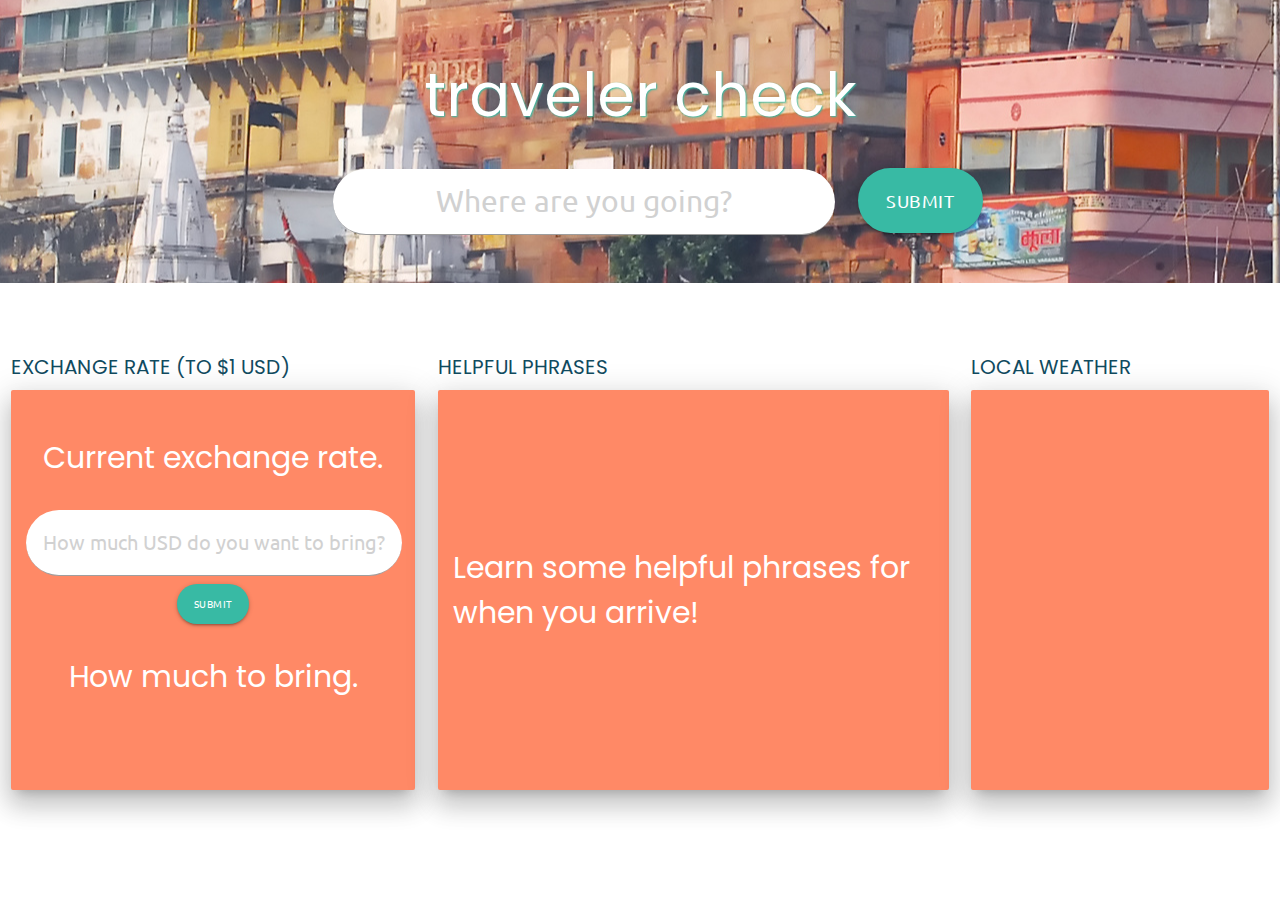
==== commit a94654ec: "adds Damia's styles" ====
--- a/index.html
+++ b/index.html
@@ -19,7 +19,7 @@
 <body>
   <!-- Header Row -->
   <div class="row header-img">
-    <h1>traveler check</h1>
+    <h1 class="lower-case">Traveler Check</h1>
     <div class="col s12 center-align">
       <!-- Search Bar -->
 
@@ -49,7 +49,7 @@
   <div class="row white">
     <!-- Content Left -->
     <!-- Currency -->
-    <div class="col s4"><span class="sub-head">EXCHANGE RATE (To $1 USD)</span>
+    <div class="col s4"><span class="sub-head upper-case">Exchange Rate (To $1 USD)</span>
       <div class="card medium z-depth-4 card-bg center-align">
         <span class="white-text" id="currency">
           <p class="rate">Current exchange rate.</p>
@@ -67,56 +67,58 @@
     </div>
 
     <!-- Phrases -->
-    <div class="col s5"><span class="sub-head">HELPFUL PHRASES</span>
+    <div class="col s5"><span class="sub-head upper-case">Helpful Phrases</span>
       <div class="card medium z-depth-4 card-bg valign-wrapper">
         <span class="white-text" id="phrases">
-          <p class="white-text rate">Learn some helpful pharases for when you arrive!</p>
+          <p class="white-text rate">Learn some helpful phrases for when you arrive!</p>
         </span>
       </div>
     </div>
 
-    <!-- Content Right -->
-    <!-- WEATHER -->
-    <div class="col s3"><span class="sub-head">LOCAL WEATHER</span>
-      <div class="card card-panel medium z-depth-4 card-bg">
-        <!-- Description -->
-        <div class="row">
-          <div class="col s12">
-            <span>
-              <h6 class="white-text center-align" id="description"></h6>
-            </span>
-          </div>
-        </div>
-        <!-- Weather Icon -->
-        <div class="row">
-          <div class="col s6">
-            <div class="left-align" id="icon">
-            </div>
-          </div>
-          <!-- Temperature -->
-          <div class="col s6">
-            <span>
-              <h5 class="white-text right-align" id="temperature"></h5>
-            </span>
-          </div>
-        </div>
-        <!-- Temperature Maximum-->
-        <div class="row">
-          <span class="white-text left-align" id="temperature-max">
-          </span>
-        </div>
-        <!-- Temperature Minumum-->
-        <div class="row">
-          <span class="white-text left-align" id="temperature-min">
-          </span>
-        </div>
-        <!-- Humidity -->
-        <div class="row">
-          <span class="white-text left-align" id="humidity">
-          </span>
+<!-- Content Right -->
+<!-- WEATHER -->
+<div class="col s3"><span class="sub-head upper-case">Local Weather</span>
+  <div class="card card-panel medium z-depth-4 card-bg">
+
+    <!-- Description -->
+    <div class="row">
+      <div class="col s12">
+        <span>
+          <h6 class="white-text center-align descriptionCSS" id="description"></h6>
+        </span>
+      </div>
+    </div>
+    <!-- Weather Icon -->
+    <div class="row valign-wrapper">
+      <div class="col s6">
+        <div class="left-align" id="icon">
         </div>
       </div>
+      <!-- Temperature -->
+      <div class="col s6">
+        <span>
+          <h4 class="white-text right-align temperatureCSS" id="temperature"></h4>
+        </span>
+      </div>
     </div>
+    <!-- Temperature Maximum-->
+    <div class="row">
+      <span class="white-text right infoCSS" id="temperature-max">
+      </span>
+    </div>
+    <!-- Temperature Minumum-->
+    <div class="row">
+      <span class="white-text right infoCSS" id="temperature-min">
+      </span>
+    </div>
+    <!-- Humidity -->
+    <div class="row">
+      <span class="white-text right infoCSS" id="humidity">
+      </span>
+
+    </div>
+  </div>
+</div>
   </div>
 
   <!-- 404 Error Modal -->
--- a/assets/css/style.css
+++ b/assets/css/style.css
@@ -1,35 +1,91 @@
+/* 
+===========================
+Color Palette
+===========================
+
+//Button Color
+#38BAA4
+
+
+
+*/
+
+
+
 body {
-    background-image: url("../images/bgM.jpeg");
+    font-family: 'Ubuntu', sans-serif;
+    font-family: 'Poppins', sans-serif;
+    color: #114B5F;
+}
+
+.header-img {
+ background-image: url("../images/AdobeStock_14921374.jpeg");
     background-repeat: no-repeat;
     background-position: center;
-    background-size: 120%;
-    font-family: 'Ubuntu', sans-serif;
-    font-family: 'Stardos Stencil', cursive;
+    padding: 20px;
+}
+
+h1 {
+    text-align: center;
+    font-size: 60px;
+    margin-bottom: -10px;
+    color: white;
+    text-shadow: 1px 1px 2px #38BAA4;
+}
+
+.sub-head {
+    font-size: 20px;
+}
+
+.it {
+    font-style: italic;
 }
 
 
+/* WEATHER SECTION */
+.iconCSS {
+    height:200px;
+    width: 200px;
+}
 
-#location {
-    font-family: 'Stardos Stencil', cursive;
-    margin-bottom: 100px;
-    color: #32383E;
+.descriptionCSS {
+    font-size: 30px;
+    text-transform: capitalize;
+
+}
+
+.temperatureCSS {
+    font-size: 45px;
+    padding-bottom: 30px;
+}
+
+.infoCSS {
+    margin-top: -20px;
+    font-size: 20px;
+    margin-right: 20px;
 }
 
 
-
-.transparency {
-    background-color: white; 
-    size: auto;
-    background-color: rgba(255, 255, 255, 0.8);
+.rate {
+    font-size: 30px;
 }
 
-
-
-.notransparency {
-    background-color: white;
+.lower-case {
+    text-transform: lowercase;
 }
 
+.upper-case {
+    text-transform: uppercase;
+}
 
+.phrase {
+    font-size: 20px;
+}
+
+#location {
+    font-family: 'Poppins', sans-serif;
+    color: #38BAA4;
+}
 
 form {
     margin-top: 50px;
@@ -39,72 +95,40 @@
 #money {
     border-radius: 40px;
     padding: 10px;
-    margin-top: 30px;
-    margin-bottom: 10px;
     max-width: 60%;
     background-color: white;
     text-align: center;
     font-family: 'Ubuntu', sans-serif;
-    font-size: 24px;
-    opacity: 1;
+    font-size: 30px;
 }
 
+#money {
+    max-width: 95%;
+    font-size: 20px;
+}
 
-
-#money {
+#search {
+    width: 125px;
+    height: 65px;
+    font-size: 18px;
     border-radius: 40px;
-    margin-top: 30px;
-    margin-bottom: 10px;
-    max-width: 95%;
-    background-color: white;
+    background-color: #38BAA4;
     text-align: center;
     font-family: 'Ubuntu', sans-serif;
-    font-size: 15px;
-    opacity: 1;
-    float: center;
+    margin-bottom: 10px;
 }
-
-#placeholder {
-    color: gray;
-}
-
-#search,
-#convert {
-    width: 100px;
-    height: 50px;
-    font-size: 15px;
-    border-radius: 40px;
-    background-color: rgb(4, 174, 253);
-    text-align: center;
-    font-family: 'Ubuntu', sans-serif;
-}
-
-
 
 #convert {
     width: 72px;
     height: 40px;
     font-size: 10px;
     border-radius: 40px;
-    background-color: rgb(4, 174, 253);
+    background-color: #38BAA4;
     text-align: center;
     font-family: 'Ubuntu', sans-serif;
     }
 
-
-
-.test1 {
-    background-color: turquoise;
-}
-
-
-
-.test2 {
-    background-color: cornflowerblue;
-}
-
-
-
-.test3 {
-    background-color: slateblue;
+.card-bg {
+    background-color: #FF8966;
+    padding: 15px;
 }